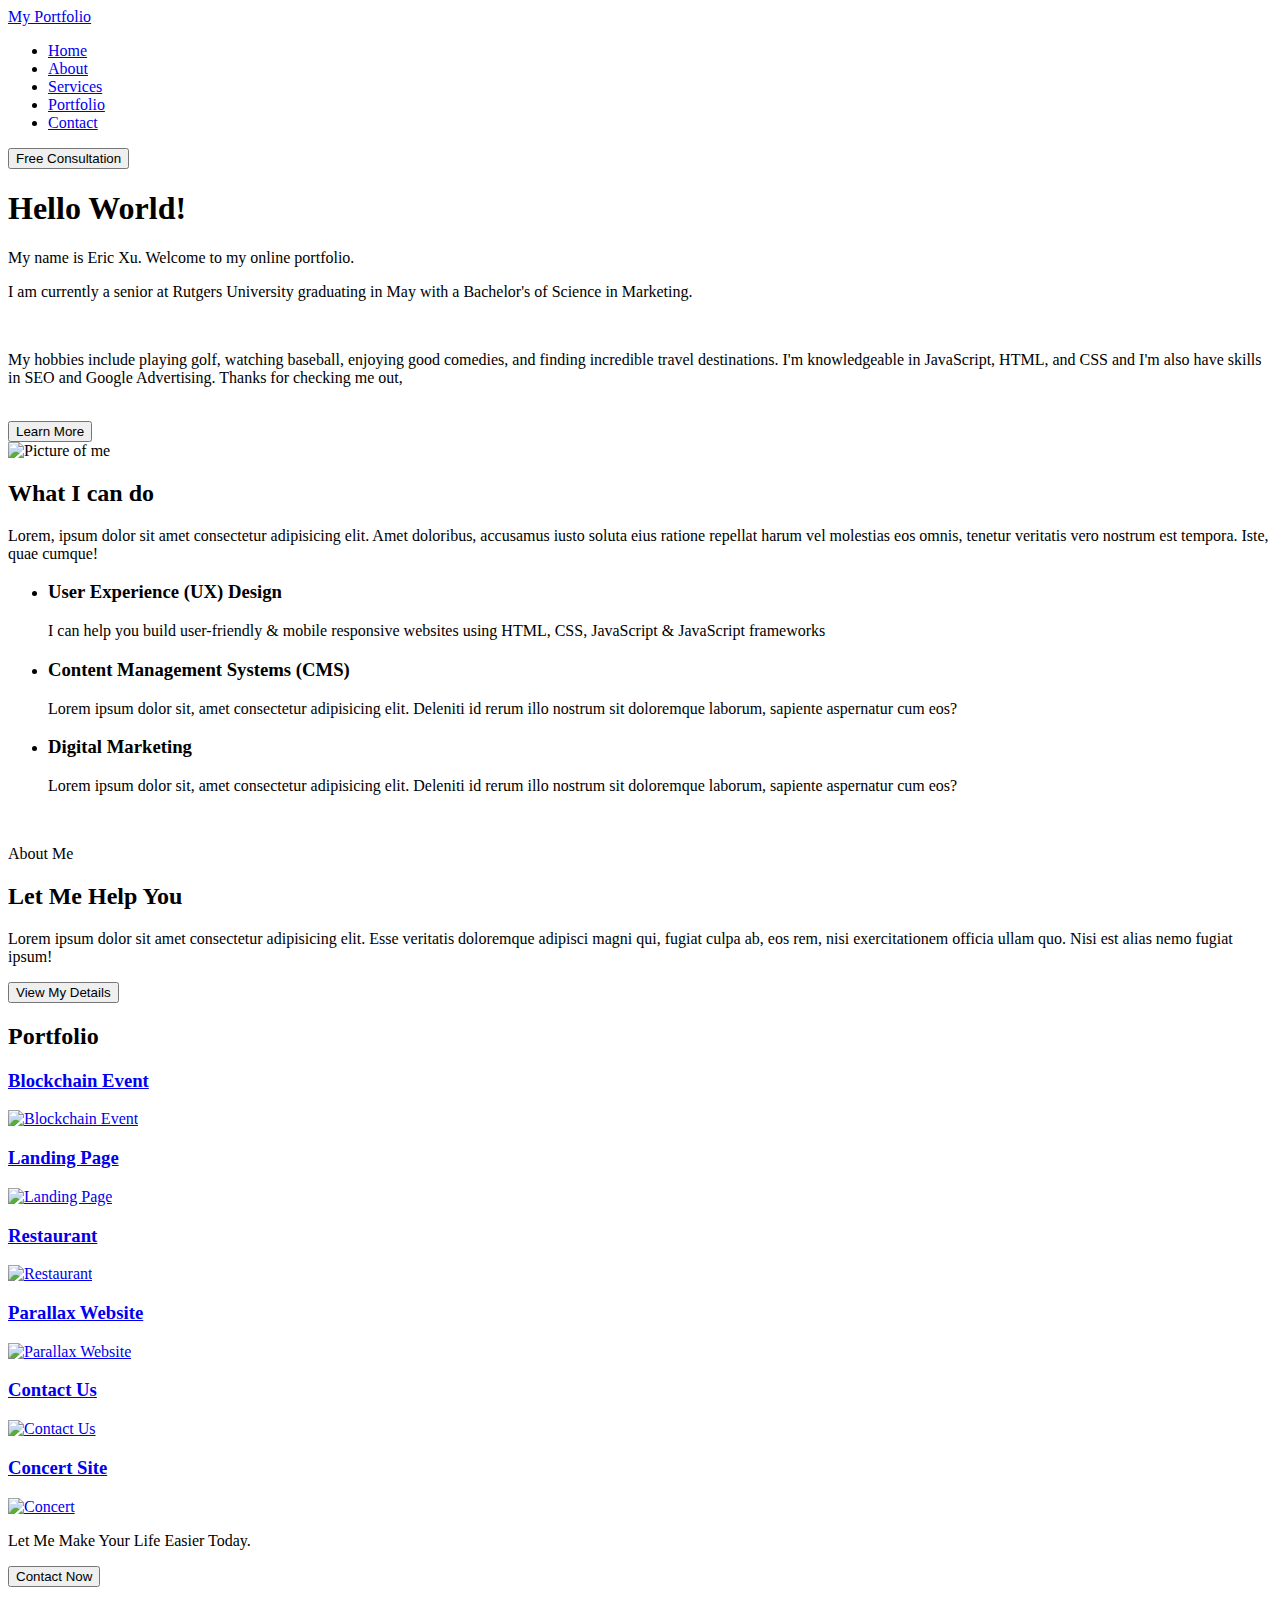
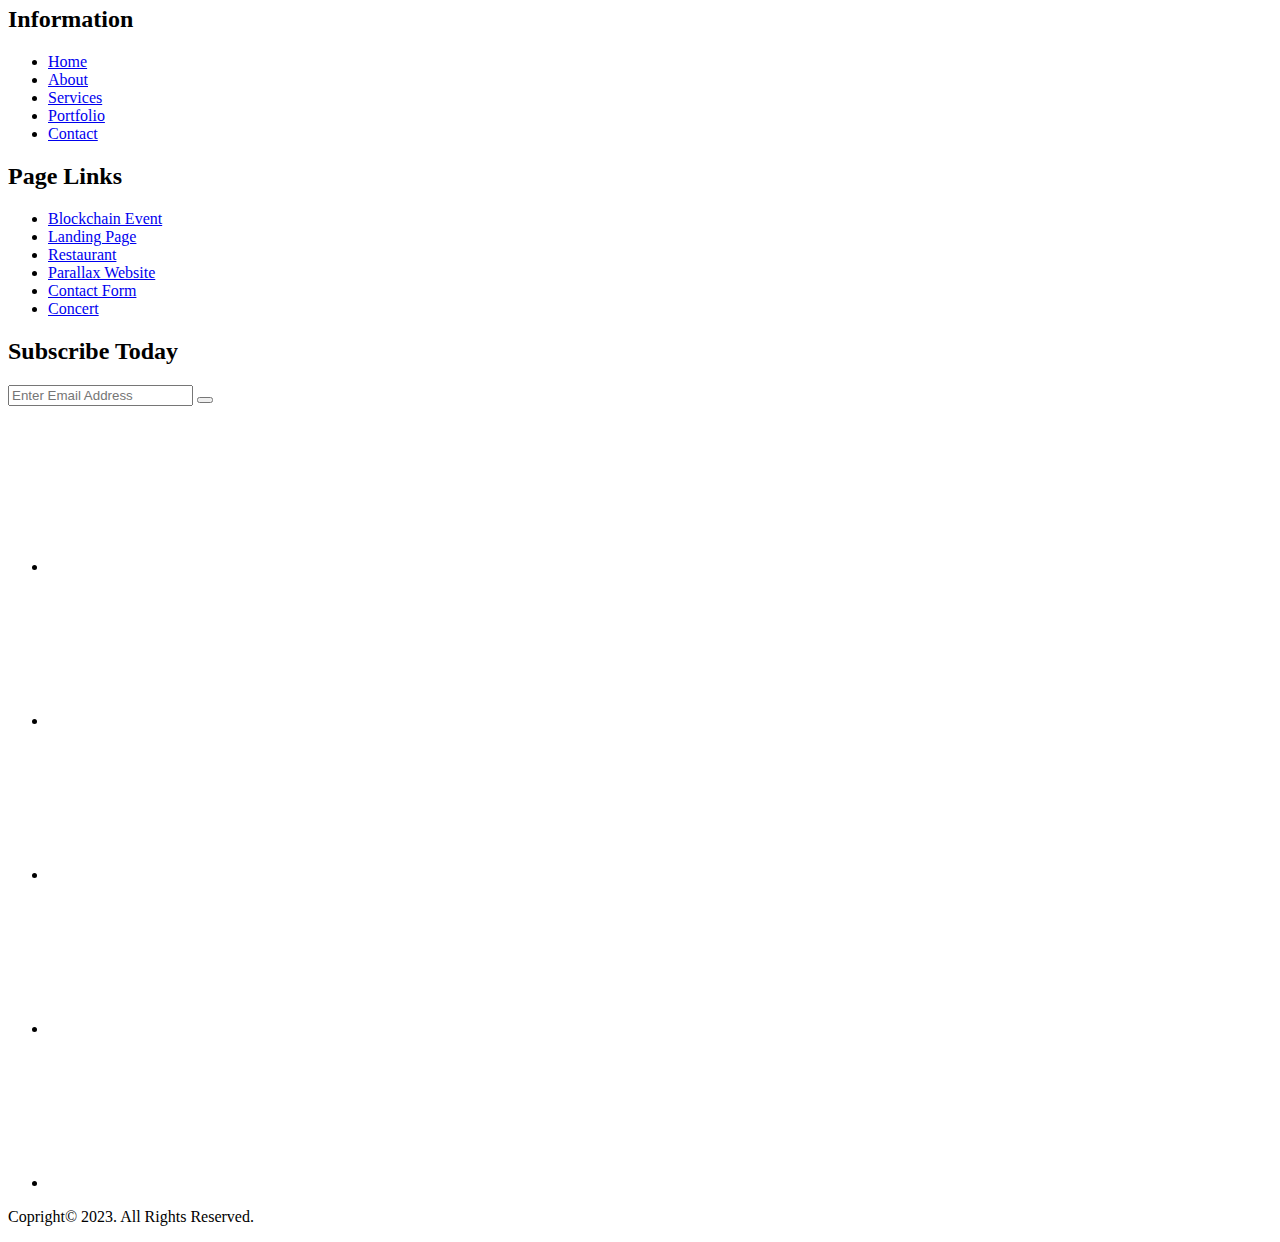
==== index.html @ e2a782d6 "Create index.html" ====
<!DOCTYPE html>
<html lang="en">
	<head>
		<meta charset="UTF-8" />
		<meta http-equiv="X-UA-Compatible" content="IE=edge" />
		<meta name="viewport" content="width=device-width, initial-scale=1.0" />
		<title>Portfolio Site</title>
	</head>
	<body>
		<!-- header section -->
		<header class="header" id="header">
			<nav class="navbar container">
				<a href="index.html" class="brand">My Portfolio</a>
				<div class="hamburger" id="hamburger">
					<span class="line"></span>
					<span class="line"></span>
					<span class="line"></span>
				</div>
				<div class="menu" id="menu">
					<ul role="list" class="menu-inner">
						<li class="menu-item">
							<a href="#home" class="menu-link">Home</a>
						</li>
						<li class="menu-item">
							<a href="#about" class="menu-link">About</a>
						</li>
						<li class="menu-item">
							<a href="#services" class="menu-link">Services</a>
						</li>
						<li class="menu-item">
							<a href="#portfolio" class="menu-link">Portfolio</a>
						</li>
						<!-- <li class="menu-item"><a href="#" class="menu-link">Blog</a></li> -->
						<li class="menu-item">
							<a href="./contact.html" class="menu-link">Contact</a>
						</li>
					</ul>
				</div>
				<button class="button | display-sm-none">Free Consultation</button>
			</nav>
		</header>
		<!-- end header section -->

		<!-- main section -->
		<main>
			<!-- hero -->
			<section class="padding-block-900" id="home">
				<div class="container">
					<div class="even-columns">
						<div class="flow">
							<div class="flow" style="--flow-spacer: 1.5em">
								<h1 class="fs-900 | fw-bold">Hello World!</h1>
							</div>
							<div class="flow" style="--flow-spacer: 1.5em">
								<p>
									My name is Eric Xu. Welcome to my online portfolio.
									<br />
								</p>
							</div>
							<div class="flow" style="--flow-spacer: 1.5em">
								<p>
									I am currently a senior at Rutgers University graduating in
									May with a Bachelor's of Science in Marketing.
								</p>
								<br />
							</div>
							<div class="flow" style="--flow-spacer: 1.5em">
								<p>
									My hobbies include playing golf, watching baseball, enjoying
									good comedies, and finding incredible travel destinations. I'm
									knowledgeable in JavaScript, HTML, and CSS and I'm also have
									skills in SEO and Google Advertising. Thanks for checking me
									out,
								</p>
								<br />
							</div>
							<div class="flow" style="--flow-spacer: 1.5em">
								<button class="button">Learn More</button>
							</div>
						</div>
						<div>
							<img src="./images/me.jpg" alt="Picture of me" />
						</div>
					</div>
				</div>
			</section>
			<!-- end hero -->

			<!-- services -->
			<section class="padding-block-900" id="services">
				<div class="container">
					<div class="even-columns">
						<div class="flow">
							<div class="flow" style="--flow-spacer: 1.5em">
								<h2 class="fs-secondary-heading | fw-bold">What I can do</h2>
							</div>
							<div class="flow" style="--flow-spacer: 1.5em">
								<p>
									Lorem, ipsum dolor sit amet consectetur adipisicing elit. Amet
									doloribus, accusamus iusto soluta eius ratione repellat harum
									vel molestias eos omnis, tenetur veritatis vero nostrum est
									tempora. Iste, quae cumque!
								</p>
							</div>
						</div>
						<div>
							<ul class="numbered-items | flow" role="list">
								<li>
									<div class="flow" style="--flow-spacer: 1.5em">
										<h3 class="fs-700 fw-bold">User Experience (UX) Design</h3>
										<p>
											I can help you build user-friendly & mobile responsive
											websites using HTML, CSS, JavaScript & JavaScript
											frameworks
										</p>
									</div>
								</li>
								<li>
									<div class="flow" style="--flow-spacer: 1.5em">
										<h3 class="fs-700 fw-bold">
											Content Management Systems (CMS)
										</h3>
										<p>
											Lorem ipsum dolor sit, amet consectetur adipisicing elit.
											Deleniti id rerum illo nostrum sit doloremque laborum,
											sapiente aspernatur cum eos?
										</p>
									</div>
								</li>
								<li>
									<div class="flow" style="--flow-spacer: 1.5em">
										<h3 class="fs-700 fw-bold">Digital Marketing</h3>
										<p>
											Lorem ipsum dolor sit, amet consectetur adipisicing elit.
											Deleniti id rerum illo nostrum sit doloremque laborum,
											sapiente aspernatur cum eos?
										</p>
									</div>
								</li>
							</ul>
						</div>
					</div>
				</div>
			</section>
			<!-- end services -->

			<!-- about me -->
			<div class="padding-block-900" id="about">
				<div class="container">
					<div class="even-columns">
						<div>
							<img src="./images/developing.jpg" alt="" />
						</div>
						<div class="flow">
							<div class="flow" style="--flow-spacer: 1.5em">
								<p>About Me</p>
							</div>

							<div class="flow" style="--flow-spacer: 1.5em">
								<h2 class="fs-secondary-heading fw-bold">Let Me Help You</h2>
							</div>

							<div class="flow" style="--flow-spacer: 1.5em">
								<p>
									Lorem ipsum dolor sit amet consectetur adipisicing elit. Esse
									veritatis doloremque adipisci magni qui, fugiat culpa ab, eos
									rem, nisi exercitationem officia ullam quo. Nisi est alias
									nemo fugiat ipsum!
								</p>
							</div>

							<div class="flow" style="--flow-spacer: 1.5em">
								<button class="button">View My Details</button>
							</div>
						</div>
					</div>
				</div>
			</div>
			<!-- end about me -->

			<!-- portfolio section-->
			<section class="portfolio | padding-block-700" id="portfolio">
				<div class="container">
					<h2 class="fs-secondary-heading fw-semi-bold center">Portfolio</h2>
					<div class="content portfolio--content">
						<!-- item -->
						<div class="item">
							<h3>
								<a
									href="./portfolio projects/Blockchain Event/index.html"
									target="_blank"
									>Blockchain Event</a
								>
							</h3>
							<a
								href="./portfolio projects/Blockchain Event/index.html"
								target="_blank"
								><img src="./images/blockchainevent.png" alt="Blockchain Event"
							/></a>
						</div>
						<!-- item -->
						<div class="item">
							<h3>
								<a
									href="./portfolio projects/My Landing Page/index.html"
									target="_blank"
									>Landing Page</a
								>
							</h3>
							<a
								href="./portfolio projects/My Landing Page/index.html"
								target="_blank"
								><img src="./images/landingpage.png" alt="Landing Page"
							/></a>
						</div>
						<!-- item -->
						<div class="item">
							<h3>
								<a
									href="./portfolio projects/restaurant website/index.html"
									target="_blank"
									>Restaurant</a
								>
							</h3>
							<a
								href="./portfolio projects/restaurant website/index.html"
								target="_blank"
								><img src="./images/restaurant.png" alt="Restaurant"
							/></a>
						</div>
						<!-- item -->
						<div class="item">
							<h3>
								<a
									href="./portfolio projects/Parallax/index.html"
									target="_blank"
									>Parallax Website</a
								>
							</h3>
							<a href="./portfolio projects/Parallax/index.html" target="_blank"
								><img src="./images/parallax.png" alt="Parallax Website"
							/></a>
						</div>
						<!-- item -->
						<div class="item">
							<h3>
								<a
									href="./portfolio projects/Contact Form/index.html"
									target="_blank"
									>Contact Us</a
								>
							</h3>
							<a
								href="./portfolio projects/Contact Form/index.html"
								target="_blank"
								><img src="./images/ContactForm.png" alt="Contact Us"
							/></a>
						</div>
						<div class="item">
							<h3>
								<a
									href="./portfolio projects/Concerts/index.html"
									target="_blank"
									>Concert Site</a
								>
							</h3>
							<a href="./portfolio projects/Concerts/index.html" target="_blank"
								><img src="./images/concerts.png" alt="Concert"
							/></a>
						</div>
					</div>
				</div>
			</section>

			<!-- CTA -->
			<!-- work on this more -->
			<section
				class="cta | padding-block-800 | bg-accent-300 | text-neutral-100"
				id="cta"
			>
				<div class="container">
					<div class="even-columns vertical-align-center">
						<div>
							<p class="fs-secondary-heading fw-bold">
								Let Me Make Your Life Easier Today.
							</p>
						</div>
						<div class="justify-self-end-md">
							<button class="button | push-right" data-type="inverted">
								Contact Now
							</button>
						</div>
					</div>
				</div>
			</section>
			<!-- end CTA -->
		</main>
		<!-- end main section -->

		<!-- footer section -->
		<footer
			class="padding-block-700 | bg-neutral-700 | text-neutral-100"
			id="#footer"
		>
			<!-- same as section bg-footer -->
			<div class="container">
				<!-- same as container -->
				<div class="primary-footer-wrapper">
					<!-- same as row -->

					<!-- Begin Column -->
					<div class="primary-footer-nav">
						<!-- same as col-lg-4 col-sm-4 col-xs-12 -->
						<h2 class="fs-secondary-heading fw-semi-bold footer-heading">
							Information
						</h2>
						<div class="footer-nav">
							<!-- same as single_footer -->
							<ul
								class="footer-links flow"
								style="--flow-spacer: 1em"
								aria-label="footer"
								role="list"
							>
								<!-- same as list-unstyled footer-link mt-4 -->
								<li><a href="#home">Home</a></li>
								<li><a href="#about">About</a></li>
								<li><a href="#services">Services</a></li>
								<li><a href="#portfolio">Portfolio</a></li>
								<!-- <li><a href="#">Blog</a></li> -->
								<li><a href="./contact.html">Contact</a></li>
							</ul>
						</div>
					</div>
					<!-- End Column -->

					<!-- Begin Column -->
					<div class="primary-page-links">
						<!-- same as col-lg-4 col-sm-4 col-xs-12 -->
						<h2 class="fs-secondary-heading fw-semi-bold footer-heading">
							Page Links
						</h2>
						<div class="page-links">
							<!-- same as single_footer -->
							<ul
								class="footer-links flow"
								style="--flow-spacer: 1em"
								aria-label="footer"
								role="list"
							>
								<!-- same as list-unstyled footer-link mt-4 -->
								<li>
									<a href="./portfolio projects/Blockchain Event/index.html"
										>Blockchain Event</a
									>
								</li>
								<li>
									<a href="./portfolio projects/My Landing Page/index.html"
										>Landing Page</a
									>
								</li>
								<li>
									<a href="./portfolio projects/restaurant website/index.html"
										>Restaurant</a
									>
								</li>
								<li>
									<a href="./portfolio projects/Parallax/index.html"
										>Parallax Website</a
									>
								</li>
								<li>
									<a href="./portfolio projects/Contact Form/index.html"
										>Contact Form</a
									>
								</li>
								<li>
									<a href="./portfolio projects/Concerts/index.html">Concert</a>
								</li>
							</ul>
						</div>
					</div>
					<!-- End Column -->

					<!-- Begin Column -->
					<div class="primary-footer-footer-form">
						<!-- same as col-lg-4 col-sm-4 col-xs-12 -->
						<h2 class="fs-secondary-heading fw-semi-bold footer-heading">
							Subscribe Today
						</h2>
						<div class="footer-form">
							<form action="" class="form-inline">
								<!-- same as subscribe -->
								<input type="email" placeholder="Enter Email Address" />
								<!-- same as subscribe__input-->
								<button class="subscribe" type="button">
									<i class="fa fa-paper-plane"></i>
								</button>
							</form>
						</div>

						<ul role="list" class="social" aria-label="social links">
							<!-- same as social_profile -->
							<li>
								<a href="#" aria-label="facebook">
									<svg class="icon">
										<use
											xlink:href="images/social-icons.svg#icon-facebook"
										></use>
									</svg>
								</a>
							</li>
							<li>
								<a href="#" aria-label="instagram">
									<svg class="icon">
										<use
											xlink:href="images/social-icons.svg#icon-instagram"
										></use>
									</svg>
								</a>
							</li>
							<li>
								<a href="#" aria-label="twitter">
									<svg class="icon">
										<use
											xlink:href="images/social-icons.svg#icon-twitter"
										></use>
									</svg>
								</a>
							</li>
							<li>
								<a href="#" aria-label="pinterest">
									<svg class="icon">
										<use
											xlink:href="images/social-icons.svg#icon-pinterest"
										></use>
									</svg>
								</a>
							</li>
							<li>
								<a href="#" aria-label="youtube">
									<svg class="icon">
										<use
											xlink:href="images/social-icons.svg#icon-youtube"
										></use>
									</svg>
								</a>
							</li>
						</ul>
					</div>
					<!-- End Column -->
				</div>
				<div class="primary-footer-wrapper">
					<p>Copright&copy 2023. All Rights Reserved.</p>
				</div>
			</div>
		</footer>
		<!-- end footer section -->
	</body>
	<script src="app.js"></script>
</html>
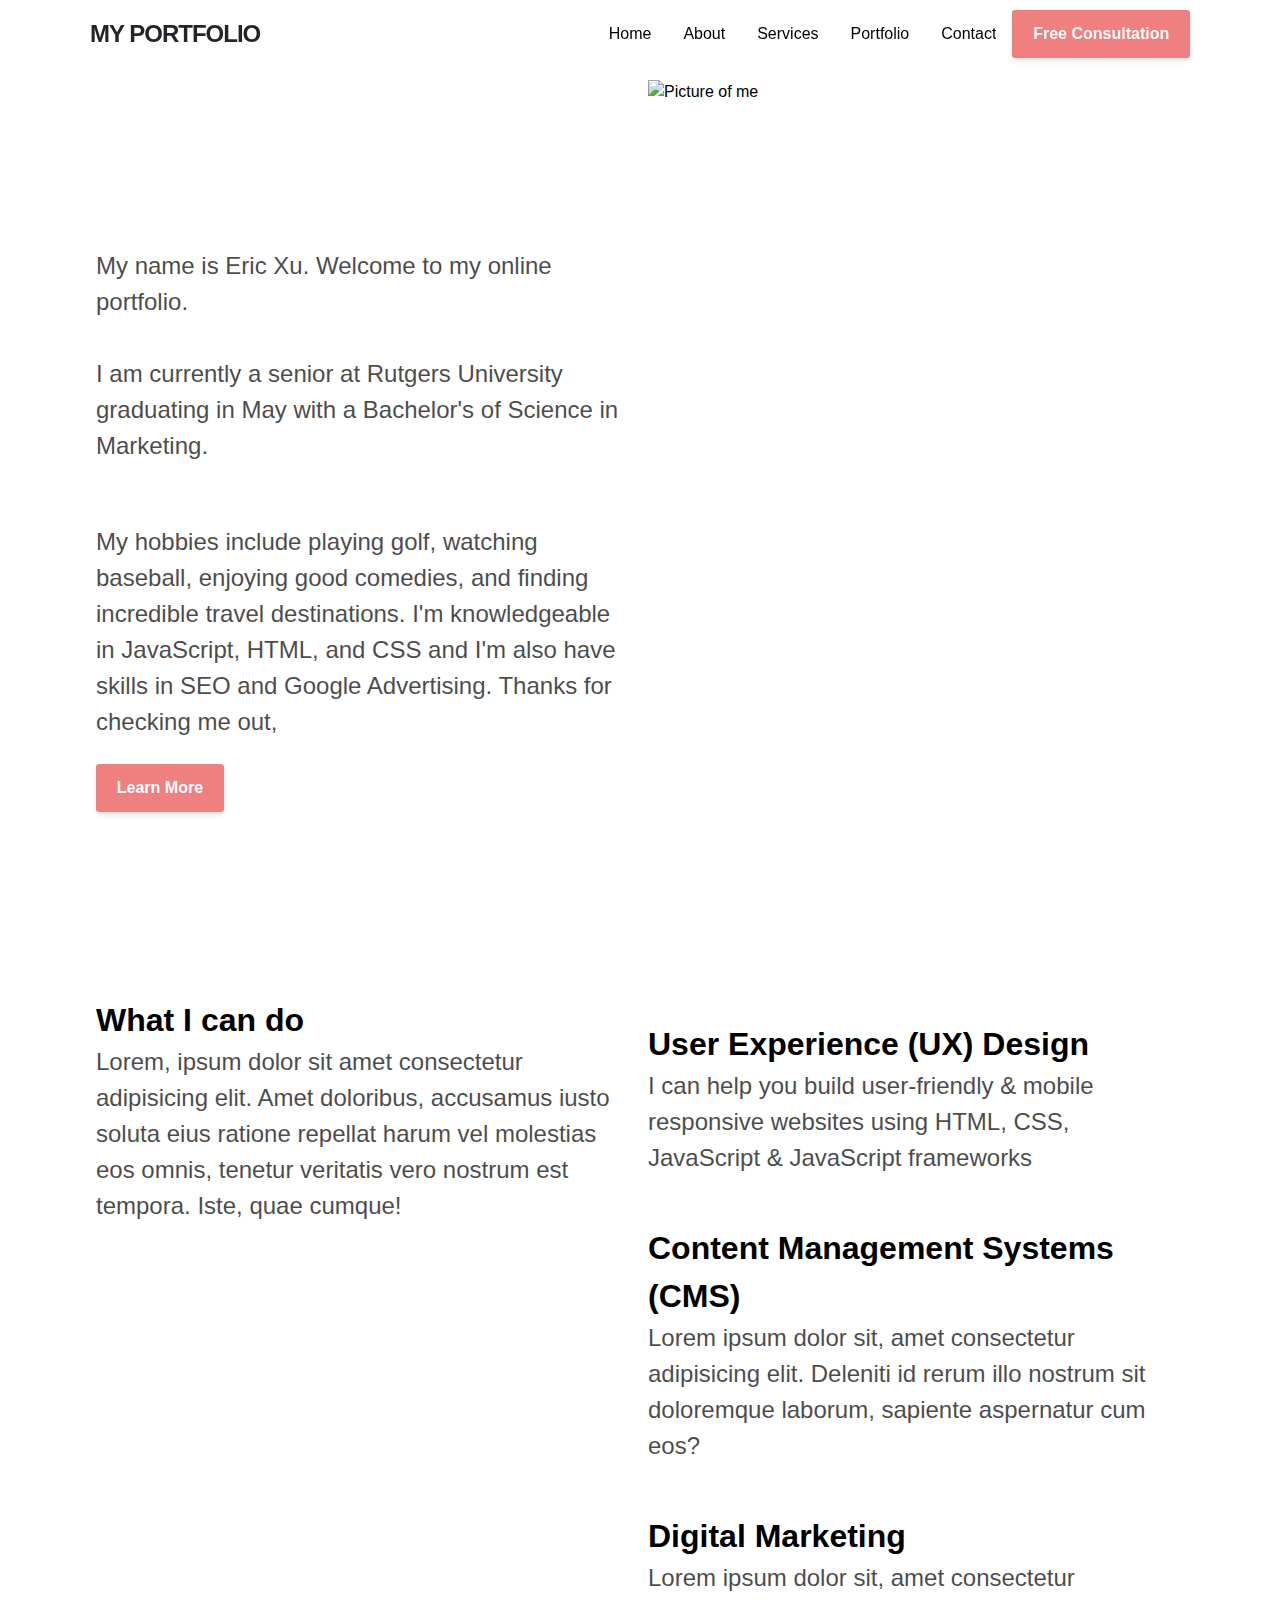
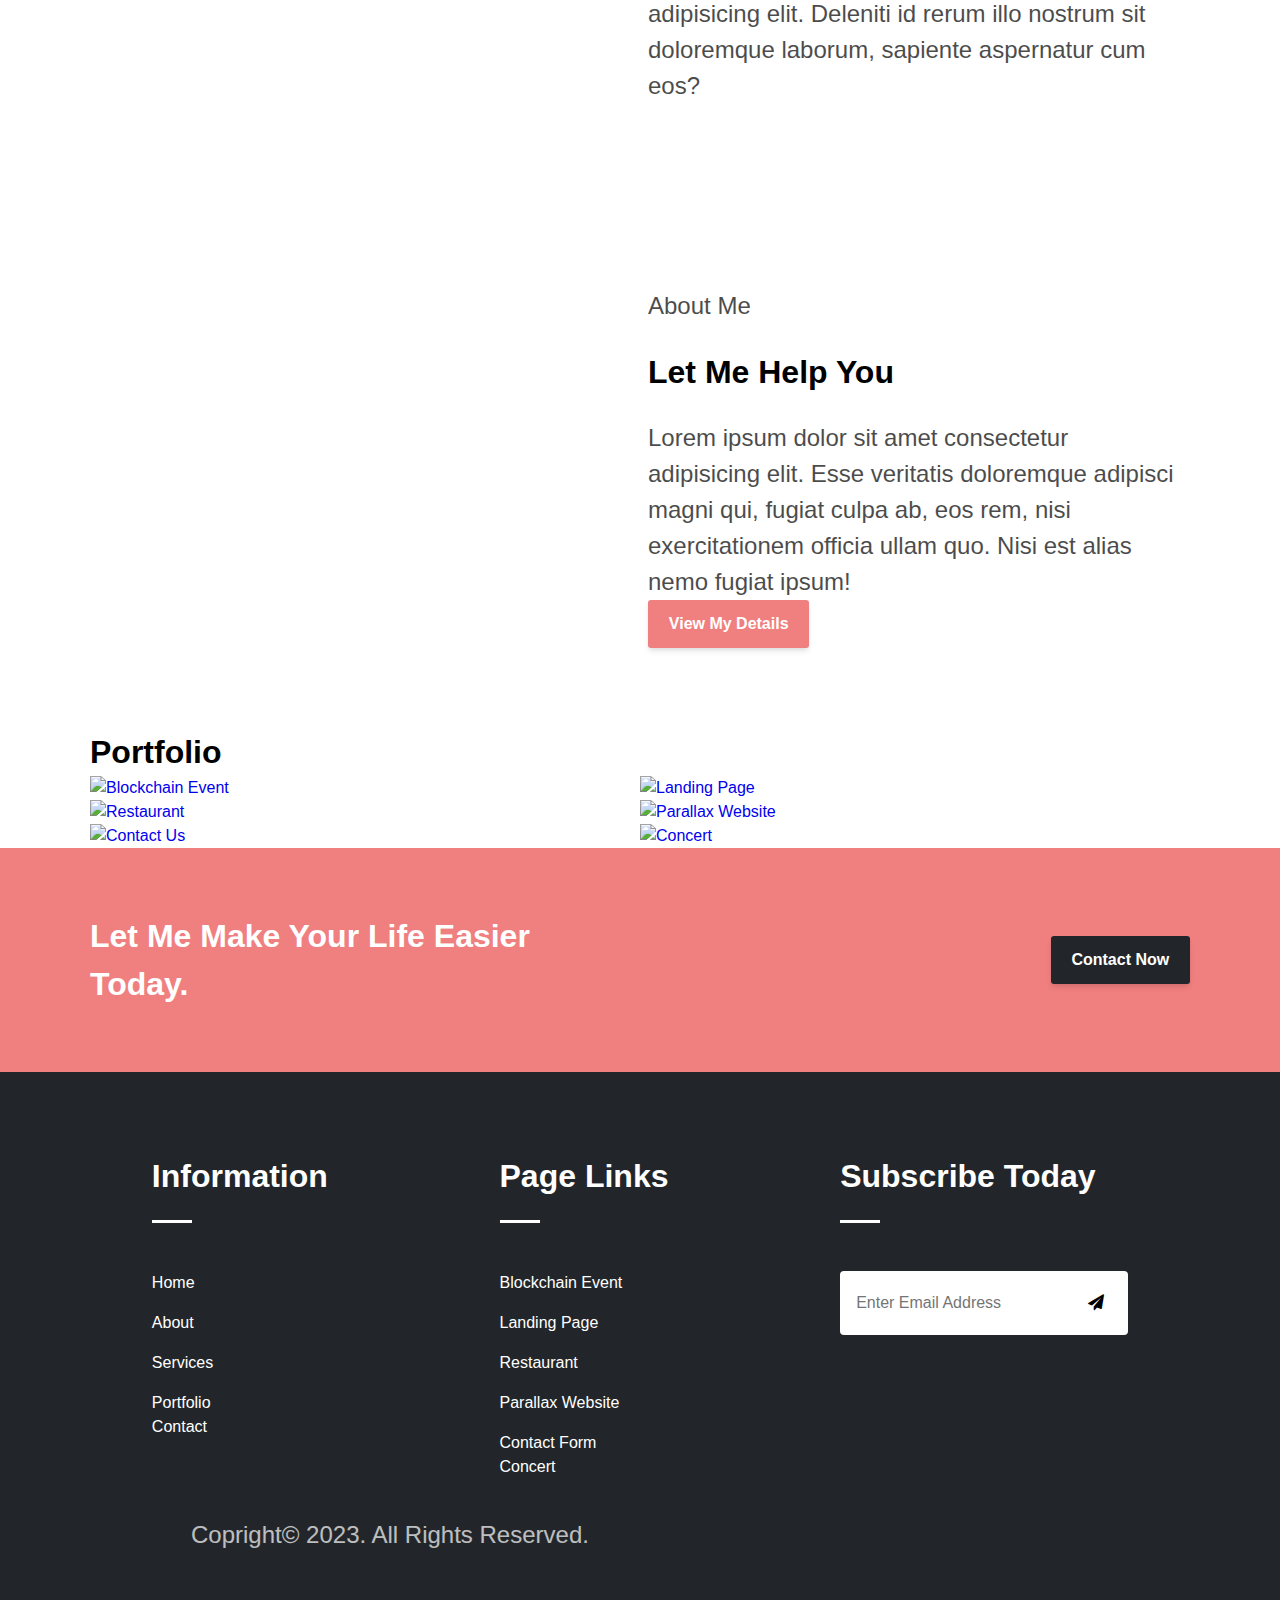
==== commit e295a8bd: "Update index.html" ====
--- a/index.html
+++ b/index.html
@@ -5,6 +5,11 @@
 		<meta http-equiv="X-UA-Compatible" content="IE=edge" />
 		<meta name="viewport" content="width=device-width, initial-scale=1.0" />
 		<title>Portfolio Site</title>
+		<link rel="stylesheet" href="main.css" />
+		<link
+			rel="stylesheet"
+			href="https://cdnjs.cloudflare.com/ajax/libs/font-awesome/4.7.0/css/font-awesome.min.css"
+		/>
 	</head>
 	<body>
 		<!-- header section -->
--- a/main.css
+++ b/main.css
@@ -0,0 +1,808 @@
+@import url("https://fonts.googleapis.com/css2?family=Montserrat:wght@300;400;700&family=Open+Sans&family=Playfair+Display:ital,wght@0,600;0,700;1,600&family=Poppins:wght@100;200;300;400;500;600;700;800;900&family=Quicksand:wght@300;400;500;600;700&display=swap");
+
+:root {
+	/* colors */
+	--clr-accent-400: hsl(0, 53%, 58%);
+	--clr-accent-300: hsl(0, 79%, 72%);
+	--clr-accent-100: hsl(6, 100%, 94%);
+
+	--clr-neutral-100: hsl(0, 0%, 100%);
+	--clr-neutral-200: hsl(0, 6%, 94%);
+	--clr-neutral-300: hsl(0, 1%, 35%);
+	--clr-neutral-700: hsl(210, 11%, 15%);
+	--clr-neutral-900: hsl(0, 0%, 0%);
+
+	/* shadows */
+	--shadow-small: 0 1px 3px 0 rgba(0, 0, 0, 0.1),
+		0 1px 2px 0 rgba(0, 0, 0, 0.06);
+	--shadow-medium: 0 4px 6px -1px rgba(0, 0, 0, 0.1),
+		0 2px 4px -1px rgba(0, 0, 0, 0.06);
+	--shadow-large: 0 10px 15px -3px rgba(0, 0, 0, 0.1),
+		0 4px 6px -2px rgba(0, 0, 0, 0.05);
+
+	/* fonts */
+	--ff-primary: "Roboto", sans-serif;
+
+	--ff-body: var(--ff-primary);
+	--ff-heading: var(--ff-primary);
+
+	--fw-smaller: 300;
+	--fw-regular: 400;
+	--fw-semi-bold: 600;
+	--fw-bold: 700;
+
+	/* base font sizes */
+	--fs-300: 0.8125rem;
+	--fs-400: 0.875rem;
+	--fs-500: 0.955rem;
+	--fs-600: 1rem;
+	--fs-650: 1.5rem;
+	--fs-700: 2rem;
+	--fs-800: 2.5rem;
+	--fs-900: 3.5rem;
+
+	--fs-body: var(--fs-400);
+	--fs-logo: var(--fs-700);
+	--fs-primary-heading: var(--fs-800);
+	--fs-secondary-heading: var(--fs-700);
+	--fs-nav: var(--fs-600);
+	--fs-button: var(--fs-600);
+
+	/* other sizing - padding */
+	--size-100: 0.25rem;
+	--size-200: 0.5rem;
+	--size-300: 0.75rem;
+	--size-400: 1rem;
+	--size-500: 1.5rem;
+	--size-600: 2rem;
+	--size-700: 3rem;
+	--size-800: 4rem;
+	--size-900: 5rem;
+}
+
+@media (min-width: 48em) {
+	:root {
+		--fs-body: var(--fs-500);
+		--fs-primary-heading: var(--fs-900);
+	}
+}
+
+/* Box sizing rules */
+*,
+*::before,
+*::after {
+	box-sizing: border-box;
+}
+
+* {
+	margin: 0;
+	padding: 0;
+	font: inherit;
+}
+
+/* remove list styles */
+ul[role="list"],
+ol[role="list"] {
+	list-style: none;
+}
+
+html:focus-within {
+	scroll-behavior: smooth;
+}
+
+html,
+body {
+	height: 100%;
+}
+
+a {
+	text-decoration: none;
+	transition-timing-function: ease-in-out;
+	-ms-transition-timing-function: ease-in-out;
+	-moz-transition-timing-function: ease-in-out;
+	-webkit-transition-timing-function: ease-in-out;
+	-o-transition-timing-function: ease-in-out;
+	transition-duration: 0.2s;
+	-ms-transition-duration: 0.2s;
+	-moz-transition-duration: 0.2s;
+	-moz-transition-duration: 0.2s;
+	-webkit-transition-duration: 0.2s;
+	-o-transition-duration: 0.2s;
+}
+
+/* Set core body defaults */
+body {
+	text-rendering: optimizeSpeed;
+	line-height: 1.5;
+}
+
+/* Link elements that don't have a class get default styles */
+a:not([class]) {
+	text-decoration-skip-ink: auto;
+}
+
+img,
+picture,
+svg {
+	max-width: 100%;
+	display: block;
+}
+
+/* removes all animations, transitions and smooth scroll for poeple who prefer not to see them */
+@media (prefers-reduced-motion: reduce) {
+	html:focus-within {
+		scroll-behavior: auto;
+	}
+
+	*,
+	*::before,
+	*::after {
+		animation-duration: 0.01ms !important;
+		animation-iteration-count: 1 !important;
+		transition-duration: 0.01ms !important;
+		scroll-behavior: auto !important;
+	}
+}
+
+/* general styling */
+body {
+	font-size: var(--ff-body);
+	font-family: var(--ff-body);
+	color: var(--clr-neutral-900);
+}
+
+p:not([class]) {
+	opacity: 0.7;
+	font-size: var(--fs-650);
+}
+
+/* button */
+.button {
+	display: inline-flex;
+	cursor: pointer;
+	text-decoration: none;
+	border: 0;
+	border-radius: 3px;
+	padding: 2em 3em;
+	font-weight: var(--fw-bold);
+	font-size: var(--fs-button);
+	line-height: 1;
+	color: var(--clr-neutral-100);
+	background-color: var(--clr-accent-300);
+}
+
+.button[data-type="inverted"] {
+	background-color: var(--clr-neutral-700);
+	color: var(--clr-neutral-100);
+}
+
+/* rows and columns */
+
+.row {
+	margin: 7rem 0;
+	padding: 8px;
+}
+
+.row > .column {
+	padding: 0.8rem;
+}
+
+.column {
+	float: left;
+	width: 25%;
+}
+
+.row:after {
+	content: "";
+	display: table;
+	clear: both;
+}
+
+@media screen and (max-width: 48em) {
+	.column {
+		width: 50%;
+	}
+}
+
+@media screen and (max-width: 32em) {
+	.column {
+		width: 100%;
+	}
+}
+
+/* navigation menu */
+
+.header {
+	position: fixed;
+	top: 0;
+	left: 0;
+	z-index: 100;
+	width: 100%;
+	height: auto;
+	margin: 0 auto;
+	/* transition: all 0.3s ease; */
+}
+
+.on-scroll {
+	color: var(--clr-neutral-100);
+	background: var(--clr-neutral-200);
+	box-shadow: var(--shadow-medium);
+}
+
+.navbar {
+	display: flex;
+	flex-direction: row;
+	align-items: center;
+	justify-content: space-between;
+	column-gap: 1rem;
+	width: 100%;
+	height: 4.25rem;
+	margin: 0 auto;
+}
+
+.brand {
+	font-family: inherit;
+	font-size: 1.5rem;
+	font-weight: var(--fw-bold);
+	line-height: 1;
+	letter-spacing: -1px;
+	color: var(--clr-neutral-700);
+	text-transform: uppercase;
+}
+
+.menu {
+	position: fixed;
+	top: -100%;
+	left: 0;
+	width: 100%;
+	height: auto;
+	padding: 4rem 0 3rem;
+	overflow: hidden;
+	/* background: var(--clr-accent-300); */
+	background: var(--clr-neutral-100);
+	box-shadow: var(--shadow-medium);
+	/* transition: all 0.4s ease-in-out; */
+}
+
+.active {
+	top: 0;
+	width: 100%;
+	height: auto;
+}
+
+.menu-inner {
+	display: flex;
+	flex-direction: column;
+	justify-content: center;
+	align-items: center;
+	row-gap: 1.25rem;
+}
+
+.menu-link {
+	font-family: inherit;
+	font-size: 1rem;
+	font-weight: 500;
+	line-height: 1;
+	color: var(--clr-neutral-700);
+	/* text-transform: uppercase; */
+	/* transition: all 0.3s ease; */
+}
+
+.menu-link:hover {
+	color: var(--clr-accent-300);
+	/* transition: 0.3s; */
+}
+
+.display-sm-none {
+	display: none;
+}
+
+@media (min-width: 48em) {
+	.menu {
+		position: relative;
+		top: 0;
+		width: auto;
+		height: auto;
+		padding: 0rem;
+		margin-left: auto;
+		background: none;
+		box-shadow: none;
+	}
+
+	.menu-inner {
+		display: flex;
+		flex-direction: row;
+		column-gap: 2rem;
+		margin: 0 auto;
+	}
+
+	.menu-link {
+		color: var(--clr-neutral-900);
+	}
+
+	.button {
+		display: inline-block;
+		font-family: inherit;
+		font-size: var(--fs-button);
+		font-weight: var(--fw-bold);
+		line-height: 1;
+		user-select: none;
+		text-align: center;
+		padding: 1em 1.3em;
+		text-transform: capitalize;
+		color: var(--clr-neutral-100);
+		background-color: var(--clr-accent-300);
+		box-shadow: var(--shadow-medium);
+		/* transition: all 0.3s ease-in-out; */
+	}
+}
+
+.hamburger {
+	position: relative;
+	display: block;
+	cursor: pointer;
+	user-select: none;
+	/* order: -1; */
+	z-index: 10;
+	width: 1.75rem;
+	height: 1rem;
+	border: none;
+	outline: none;
+	background: none;
+	visibility: visible;
+	transform: rotate(0deg);
+	/* transition: 0.35s ease; */
+}
+
+.line {
+	position: absolute;
+	display: block;
+	right: 0;
+	width: 100%;
+	height: 3px;
+	border: none;
+	outline: none;
+	opacity: 1;
+	transform: rotate(0deg);
+	background-color: var(--clr-neutral-700);
+	/* transition: 0.3s ease-in-out; */
+}
+
+.line:nth-child(1) {
+	top: 0px;
+}
+.line:nth-child(2) {
+	top: 0.5rem;
+}
+.line:nth-child(3) {
+	top: 1rem;
+}
+
+.hamburger.active .line:nth-child(1) {
+	background-color: var(--clr-neutral-700);
+	top: 0.5rem;
+	transform: rotate(135deg);
+}
+.hamburger.active .line:nth-child(2) {
+	right: -1.5rem;
+	opacity: 0;
+	visibility: hidden;
+}
+.hamburger.active .line:nth-child(3) {
+	background-color: var(--clr-neutral-700);
+	top: 0.5rem;
+	transform: rotate(-135deg);
+}
+
+@media (min-width: 48em) {
+	.hamburger {
+		display: none;
+		visibility: hidden;
+	}
+}
+
+/* Portfolio */
+.portfolio--content {
+	display: -webkit-box;
+	display: -ms-flexbox;
+	display: flex;
+	-webkit-box-pack: center;
+	-ms-flex-pack: center;
+	justify-content: center;
+	-ms-flex-wrap: wrap;
+	flex-wrap: wrap;
+}
+
+.portfolio--content .item {
+	-ms-flex-preferred-size: 50%;
+	flex-basis: 50%;
+	position: relative;
+	-webkit-transition: all 0.8s ease-in-out;
+	transition: all 0.8s ease-in-out;
+}
+
+.portfolio--content .item h3 {
+	font-weight: 700;
+	text-transform: uppercase;
+	position: absolute;
+	top: 50%;
+	left: 50%;
+	text-align: center;
+	-webkit-transform: translate(-50%, -50%);
+	transform: translate(-50%, -50%);
+	opacity: 0;
+	-webkit-transition: all 0.8s ease-in-out;
+	transition: all 0.8s ease-in-out;
+}
+
+.portfolio--content .item img {
+	-ms-flex-negative: 0;
+	flex-shrink: 0;
+	min-width: 100%;
+	min-height: 100%;
+}
+
+.portfolio--content .item:hover > h3 {
+	color: #fff;
+	opacity: 1;
+}
+
+.portfolio--content .item:hover > img {
+	opacity: 0.3;
+}
+
+/* end Portfolio */
+
+/* footer */
+
+footer {
+	padding-top: 5rem;
+	padding-bottom: 3rem;
+}
+
+.primary-footer-wrapper {
+	display: grid;
+	gap: var(--size-700);
+	grid-template-areas: "nav" "links" "form";
+	margin-bottom: 2rem;
+}
+
+.primary-footer-wrapper a {
+	color: var(--clr-neutral-100);
+	line-height: 1.5em;
+}
+
+.primary-footer-wrapper a:is(:hover, :focus) {
+	color: var(--clr-accent-300);
+}
+
+.footer-heading::after {
+	content: "";
+	display: block;
+	height: 3px;
+	width: 40px;
+	background: var(--clr-neutral-100);
+	margin-top: 20px;
+}
+
+.footer-links {
+	margin: 0;
+	padding: 0;
+	margin-top: 3rem;
+}
+
+.form-inline {
+	display: block;
+	position: relative;
+	margin-top: 1rem;
+	width: 100%;
+}
+
+@media (min-width: 48em) {
+	.primary-footer-wrapper {
+		grid-template-areas: "nav links form";
+	}
+
+	.primary-footer-nav {
+		align-items: flex-start;
+		justify-content: space-between;
+		gap: var(--size-700);
+	}
+
+	input:where([type="text"], [type="email"]) {
+		padding: 0 var(--size-900) 0 var(--size-400);
+	}
+}
+
+.primary-footer-nav {
+	grid-area: nav;
+	/* gap: clamp(var(--size-200), 30vw, var(--size-900)); */
+}
+
+.primary-page-links {
+	grid-area: links;
+}
+
+.primary-footer-form {
+	grid-area: form;
+	display: grid;
+	align-content: space-between;
+}
+
+.primary-footer form {
+	display: flex;
+	gap: var(--size-200);
+}
+
+input:where([type="text"], [type="email"]) {
+	border: medium none;
+	border-radius: 0.25rem;
+	display: block;
+	font-size: 1rem;
+	font-weight: var(--fw-regular);
+	height: 4rem;
+	width: 100%;
+	padding: 0 var(--size-700) 0 var(--size-400);
+}
+
+.subscribe {
+	border: none;
+	background-color: transparent;
+	border-radius: 0 var(--fs-500) var(--fs-500) 0;
+	display: block;
+	position: absolute;
+	cursor: pointer;
+	height: 4rem;
+	padding: 0;
+	right: 0;
+	top: 0;
+	width: 4rem;
+}
+
+.subscribe i {
+	transition: all 0.3s ease 0s;
+}
+
+@media (max-width: 48em) {
+	.primary-footer-wrapper > * {
+		margin-inline: auto;
+	}
+
+	.subscribe {
+		right: 0;
+	}
+}
+
+.primary-footer-wrapper > * {
+	margin-inline: auto;
+}
+
+/* footer navigation */
+
+.footer-nav {
+	gap: clamp(var(--size-200), 30vw, var(--size-900));
+}
+
+.footer-form {
+	margin-top: 3rem;
+}
+
+/* socials */
+
+.social {
+	display: flex;
+	gap: var(--size-400);
+}
+
+.icon {
+	width: var(--size-600);
+	fill: var(--clr-neutral-100);
+	transition: 0.2s;
+}
+
+.social a:is(:hover, :focus-within) .icon {
+	fill: var(--clr-accent-400);
+}
+
+@media (min-width: 48em) {
+	.social {
+		display: flex;
+		gap: var(--size-600);
+	}
+	.social-icon {
+		width: var(--size-500);
+	}
+}
+
+/* cta */
+
+/* Utility classes */
+.text-accent-400 {
+	color: var(--clr-accent-400);
+}
+.text-accent-300 {
+	color: var(--clr-accent-300);
+}
+.text-accent-100 {
+	color: var(--clr-accent-100);
+}
+.text-neutral-900 {
+	color: var(--clr-neutral-900);
+}
+.text-neutral-100 {
+	color: var(--clr-neutral-100);
+}
+
+.bg-accent-400 {
+	background-color: var(--clr-accent-400);
+}
+.bg-accent-300 {
+	background-color: var(--clr-accent-300);
+}
+.bg-accent-100 {
+	background-color: var(--clr-accent-100);
+}
+.bg-neutral-900 {
+	background: var(--clr-neutral-900);
+}
+.bg-neutral-700 {
+	background-color: var(--clr-neutral-700);
+}
+.bg-neutral-200 {
+	background-color: var(--clr-neutral-200);
+}
+
+.fw-bold {
+	font-weight: var(--fw-bold);
+}
+.fw-semi-bold {
+	font-weight: var(--fw-semi-bold);
+}
+.fw-regular {
+	font-weight: var(--fw-regular);
+}
+.fw-smaller {
+	font-weight: var(--fw-smaller);
+}
+
+/* create the fonts classes */
+.fs-primary-heading {
+	font-size: var(--fs-primary-heading);
+}
+.fs-secondary-heading {
+	font-size: var(--fs-secondary-heading);
+}
+.fs-300 {
+	font-size: var(--fs-300);
+}
+.fs-400 {
+	font-size: var(--fs-400);
+}
+.fs-500 {
+	font-size: var(--fs-500);
+}
+.fs-600 {
+	font-size: var(--fs-600);
+}
+.fs-700 {
+	font-size: var(--fs-700);
+}
+.fs-800 {
+	font-size: var(--fs-800);
+}
+.fs-900 {
+	font-size: var(--size-900);
+}
+
+/* create the padding classes */
+.padding-block-900 {
+	padding: var(--size-900);
+}
+.padding-block-800 {
+	padding: var(--size-800);
+}
+
+.container {
+	--max-width: 1100px;
+	--padding: 1rem;
+
+	width: min(var(--max-width), 100% - (var(--padding) * 2));
+	margin-inline: auto;
+}
+
+:where(.flow :not(:last-child)) {
+	margin-top: var(--flow-spacer, 3em);
+}
+
+.even-columns {
+	display: grid;
+	gap: 1rem;
+}
+
+/*  
+@media (min-width: 50em) {
+	.display-md-inline-flex {
+		display: inline-flex;
+	}
+}
+*/
+
+@media (min-width: 48em) {
+	.even-columns {
+		grid-auto-flow: column;
+		grid-auto-columns: 1fr;
+	}
+}
+
+.vertical-align-center {
+	align-items: center;
+}
+
+@media (min-width: 48em) {
+	.justify-self-end-md {
+		justify-self: end;
+	}
+}
+
+/* Contact Page */
+
+/* Styling the Form (Color, Padding, Shadow) */
+.contact {
+	/* background-color: #fff; */
+	max-width: 1100px;
+	margin: 50px auto;
+	padding: 30px 20px;
+	/* box-shadow: 2px 5px 10px rgba(0, 0, 0, 0.5); */
+}
+
+h1 {
+	color: #fff;
+}
+
+/* Styling form-control Class */
+.form-control {
+	text-align: left;
+	margin-bottom: 25px;
+}
+
+/* Styling form-control Label */
+.form-control label {
+	display: block;
+	margin-bottom: 10px;
+}
+
+/* Styling form-control input,
+        select, textarea */
+.form-control input,
+.form-control select,
+.form-control textarea {
+	border: 1px solid #777;
+	border-radius: 2px;
+	font-family: inherit;
+	padding: 10px;
+	display: block;
+	width: 95%;
+}
+
+/* Styling form-control Radio
+        button and Checkbox */
+.form-control input[type="radio"],
+.form-control input[type="checkbox"] {
+	display: inline-block;
+	width: auto;
+}
+
+/* Styling Button */
+.submit-btn {
+	color: #fff;
+	background-color: navy;
+	border: 1px solid #777;
+	border-radius: 2px;
+	font-family: inherit;
+	font-size: 21px;
+	display: block;
+	width: 100%;
+	margin-top: 50px;
+	margin-bottom: 20px;
+	padding: 1em 2em;
+}
